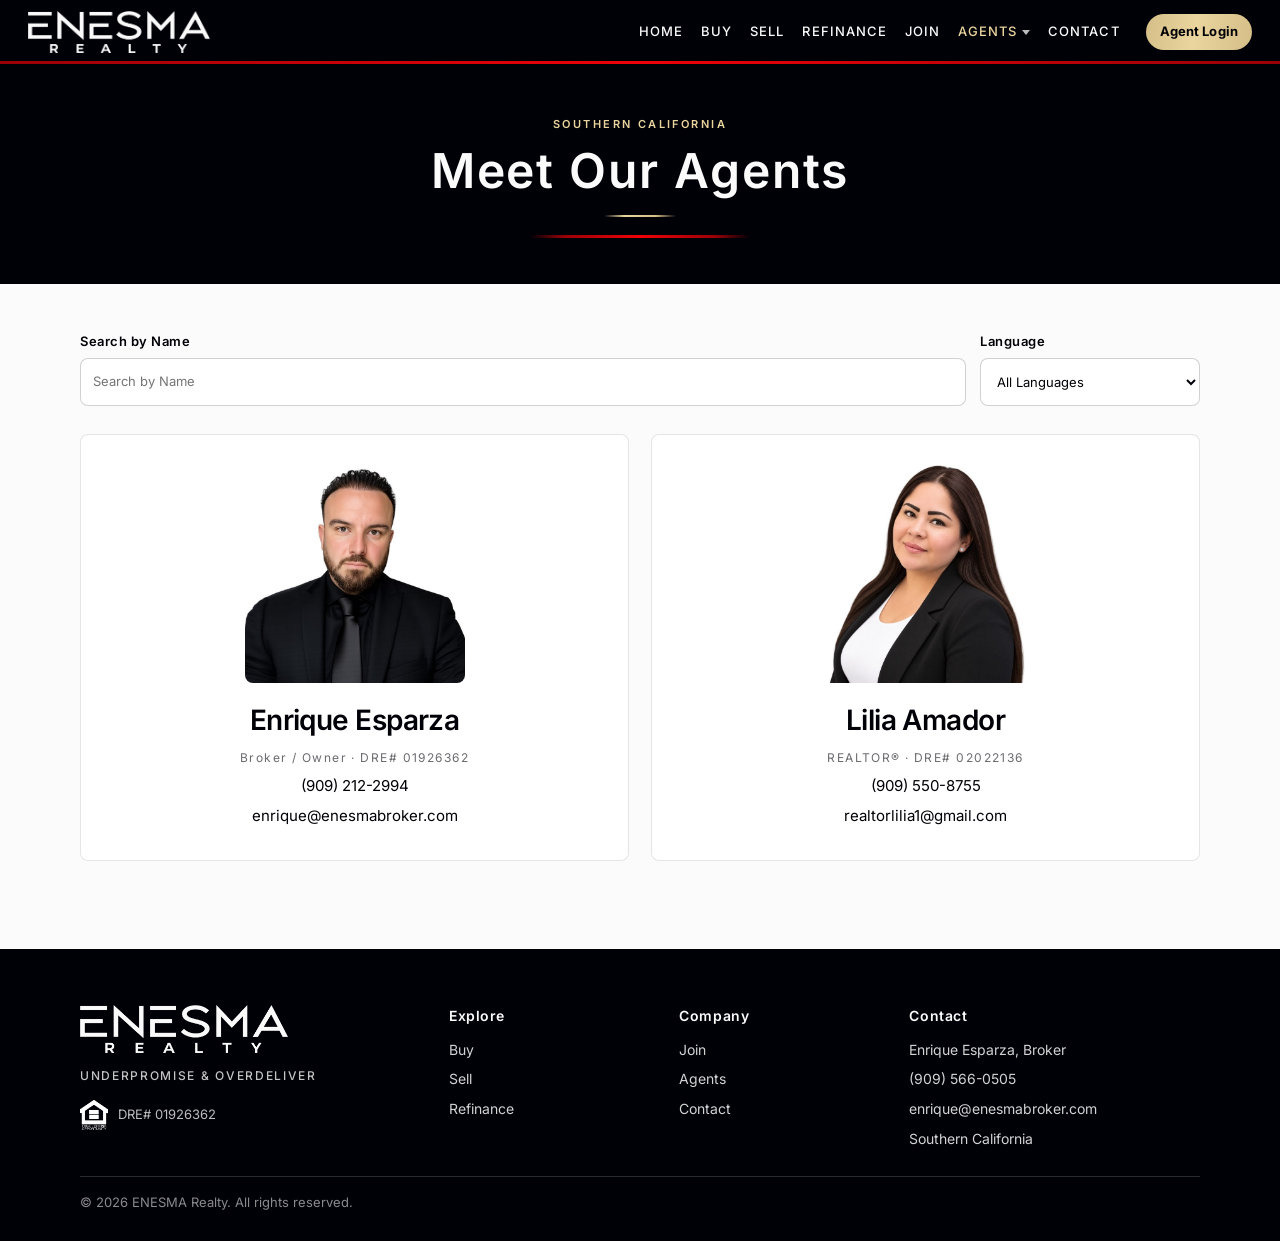
==== agents/index.html @ 6faba64f "Use the Aztec Gold gradient on Agent Login. The header button and the mobile menu item now use the s" ====
<!DOCTYPE html>
<html lang="en">
<head>
  <meta charset="utf-8">
  <meta name="viewport" content="width=device-width, initial-scale=1">
  <title>Meet Our Agents · ENESMA Realty</title>
  <meta name="description" content="Meet the ENESMA Realty agents. Search by name or language, then open a profile.">
  <meta name="theme-color" content="#000007">
  <link rel="canonical" href="https://www.enesmarealty.com/agents/">
  <link rel="icon" href="../favicon-32.png" sizes="32x32" type="image/png">
  <link rel="apple-touch-icon" href="../apple-touch-icon.png">
  <meta property="og:title" content="Meet Our Agents · ENESMA Realty">
  <meta property="og:description" content="Meet the ENESMA Realty agents. Search by name or language, then open a profile.">
  <meta property="og:type" content="website">
  <meta property="og:url" content="https://www.enesmarealty.com/agents/">
  <meta property="og:image" content="https://www.enesmarealty.com/assets/scenic-socal.jpg">
  <link rel="stylesheet" href="../css/site.css?v=7">
</head>
<body data-page="agents" data-root="../">
  <a class="skip" href="#main">Skip to content</a>
  <div id="site-header"></div>
  <noscript>
  <nav class="noscript-nav" aria-label="Primary"><a href="../">Home</a> <a href="../buy/">Buy</a> <a href="../sell/">Sell</a> <a href="../refinance/">Refinance</a> <a href="../join/">Join</a> <a href="../agents/">Agents</a> <a href="../contact/">Contact</a> <a href="https://agent.enesmarealty.com">Agent Login</a></nav>
  <div class="noscript-foot">
    <img src="../assets/eho-white.png" alt="Equal Housing Opportunity" width="421" height="446">
    <span>DRE# 01926362</span>
    <a href="tel:+19095660505">(909) 566-0505</a>
    <a href="mailto:enrique@enesmabroker.com">enrique@enesmabroker.com</a>
  </div>
</noscript>
  <main id="main">
    <section class="page-hero">
      <p class="kicker">SOUTHERN CALIFORNIA</p>
      <h1>Meet Our Agents</h1>
      <div class="gold-rule" aria-hidden="true"></div>
      <div class="red-fade" aria-hidden="true"></div>
    </section>
    <section class="page-body">
      <div class="shell">
        <div class="roster-tools">
          <label class="roster-field">
            <span>Search by Name</span>
            <input id="agent-search" type="search" placeholder="Search by Name" autocomplete="off">
          </label>
          <label class="roster-field">
            <span>Language</span>
            <select id="agent-language">
              <option value="">All Languages</option>
            </select>
          </label>
        </div>
        <p class="roster-empty" id="agent-empty" hidden>No Agents Match That Search.</p>
        <noscript>
          <p class="agent-contact"><a href="enrique-esparza/">Enrique Esparza</a><a href="lilia-amador/">Lilia Amador</a></p>
        </noscript>
        <div class="roster" id="agent-roster"></div>
      </div>
    </section>
  </main>
  <div id="site-footer"></div>
  <script src="../js/agents.js?v=4"></script>
  <script src="../js/site.js?v=4"></script>
</body>
</html>
---- css/site.css ----
/* ENESMA Realty consumer site
   Brand: Rocket Black #000007, Universal White #FBFBFB,
   Aztec Gold #EAD59E → #D5BE87, Illyrian Red #EF0207 → #9A0007.
   Gold and red are used as gradients, including the Agent Login button. */

@font-face {
  font-family: Inter;
  font-style: normal;
  font-weight: 400;
  font-display: swap;
  src: url("../assets/fonts/inter-latin-400.woff2") format("woff2");
}
@font-face {
  font-family: Inter;
  font-style: normal;
  font-weight: 500;
  font-display: swap;
  src: url("../assets/fonts/inter-latin-500.woff2") format("woff2");
}
@font-face {
  font-family: Inter;
  font-style: normal;
  font-weight: 600;
  font-display: swap;
  src: url("../assets/fonts/inter-latin-600.woff2") format("woff2");
}
@font-face {
  font-family: Inter;
  font-style: normal;
  font-weight: 700;
  font-display: swap;
  src: url("../assets/fonts/inter-latin-700.woff2") format("woff2");
}

:root {
  --black: #000007;
  --white: #fbfbfb;
  --gold-a: #ead59e;
  --gold-b: #d5be87;
  --gold: linear-gradient(100deg, #d5be87 0%, #ead59e 46%, #d5be87 100%);
  --red: linear-gradient(90deg, #9a0007 0%, #ef0207 50%, #9a0007 100%);
  --muted: #6b6b70;
  --max: 1120px;
  --radius: 8px;
  --header: 64px;
  color-scheme: light;
}

* { box-sizing: border-box; }
html { scroll-behavior: smooth; }
html, body { margin: 0; padding: 0; }
body {
  min-height: 100vh;
  background: var(--white);
  color: var(--black);
  font-family: Inter, "Helvetica Neue", Helvetica, Arial, sans-serif;
  font-size: 17px;
  line-height: 1.5;
}
img { max-width: 100%; height: auto; display: block; }
a { color: inherit; }
button { font: inherit; }
h1, h2, p { text-wrap: pretty; }
::selection { background: var(--gold-a); color: var(--black); }

.sr-only {
  position: absolute;
  width: 1px;
  height: 1px;
  padding: 0;
  margin: -1px;
  overflow: hidden;
  clip: rect(0, 0, 0, 0);
  white-space: nowrap;
  border: 0;
}

.skip {
  position: absolute;
  left: 12px;
  top: -48px;
  z-index: 80;
  background: var(--white);
  color: var(--black);
  padding: 8px 12px;
  text-decoration: none;
}
.skip:focus { top: 12px; }

#site-header { min-height: var(--header); background: var(--black); }

/* Header */
.top {
  position: sticky;
  top: 0;
  z-index: 40;
  display: flex;
  align-items: center;
  justify-content: space-between;
  gap: 12px;
  min-height: var(--header);
  padding: 10px 16px;
  background: var(--black);
  color: var(--white);
}
.top::after {
  content: "";
  position: absolute;
  left: 0;
  right: 0;
  bottom: 0;
  height: 3px;
  background-image: var(--red);
}
.brand { display: flex; align-items: center; text-decoration: none; }
.brand img { height: 34px; width: auto; }
.menu-btn {
  width: 44px;
  height: 44px;
  margin-left: auto;
  border: 0;
  background: transparent;
  display: inline-flex;
  flex-direction: column;
  justify-content: center;
  align-items: center;
  gap: 5px;
  cursor: pointer;
}
.menu-btn span {
  display: block;
  width: 18px;
  height: 1.5px;
  background: var(--white);
}
.menu-btn:focus-visible,
.nav a:focus-visible,
.brand:focus-visible {
  outline: 2px solid var(--gold-a);
  outline-offset: 3px;
}
.nav { display: none; }
.top.nav-open .nav {
  display: flex;
  flex-direction: column;
  align-items: stretch;
  position: absolute;
  left: 0;
  right: 0;
  top: 100%;
  background: var(--black);
  padding: 4px 16px 18px;
  box-shadow: 0 18px 30px rgba(0, 0, 7, 0.28);
}
.nav > a,
.nav .drop-link {
  display: flex;
  align-items: center;
  min-height: 48px;
  padding: 10px 2px;
  color: var(--white);
  text-decoration: none;
  font-size: 16px;
  font-weight: 500;
  letter-spacing: 0.08em;
  text-transform: uppercase;
  border-bottom: 1px solid rgba(251, 251, 251, 0.1);
}
.nav a[aria-current="page"],
.nav .drop-link[aria-current="page"] {
  color: var(--gold-a);
}
.drop {
  display: flex;
  flex-wrap: wrap;
  align-items: center;
  border-bottom: 1px solid rgba(251, 251, 251, 0.1);
}
.drop-link { flex: 1; border-bottom: 0; }
.caret-btn {
  width: 44px;
  height: 44px;
  display: inline-flex;
  align-items: center;
  justify-content: center;
  padding: 0;
  border: 0;
  background: transparent;
  color: var(--white);
  cursor: pointer;
}
.caret-btn:focus-visible { outline: 2px solid var(--gold-a); outline-offset: 3px; }
.caret {
  width: 0;
  height: 0;
  border-left: 4px solid transparent;
  border-right: 4px solid transparent;
  border-top: 5px solid currentColor;
  display: block;
  opacity: 0.75;
}
.drop-menu { display: none; width: 100%; padding: 0 0 8px 14px; }
.drop.open .drop-menu,
.drop:focus-within .drop-menu { display: block; }
.drop-menu a {
  display: flex;
  align-items: center;
  min-height: 44px;
  padding: 8px 2px;
  color: var(--white);
  text-decoration: none;
  font-size: 16px;
  letter-spacing: 0.01em;
  text-transform: none;
}
.drop-menu a:hover { color: var(--gold-a); }
.nav > a.nav-login {
  justify-content: center;
  margin: 12px 0 4px;
  min-height: 48px;
  padding: 10px 18px;
  border: 0;
  border-bottom: 0;
  border-radius: 999px;
  background-image: var(--gold);
  color: var(--black);
  font-size: 15px;
  font-weight: 700;
  letter-spacing: 0.01em;
  text-transform: none;
}
.nav > a.nav-login:hover,
.nav > a.nav-login:focus-visible {
  color: var(--black);
  background-image: var(--gold);
  filter: brightness(0.97);
}
.nav > a.nav-login:focus-visible {
  outline: 2px solid var(--white);
  outline-offset: 3px;
}

body.nav-lock { overflow: hidden; }

@media (min-width: 960px) {
  .top { padding: 10px 28px; }
  .brand img { height: 42px; }
  .menu-btn { display: none; }
  .nav {
    display: flex;
    flex-direction: row;
    align-items: center;
    justify-content: flex-end;
    flex-wrap: wrap;
    gap: 2px 18px;
    position: static;
    background: transparent;
    padding: 0;
    box-shadow: none;
  }
  .nav > a,
  .nav .drop-link {
    min-height: 44px;
    padding: 0;
    border-bottom: 0;
    font-size: 13px;
    letter-spacing: 0.08em;
  }
  .drop {
    position: relative;
    display: flex;
    flex-wrap: nowrap;
    align-items: center;
    border-bottom: 0;
    gap: 0;
  }
  .drop-link { flex: 0 0 auto; }
  .caret-btn { width: auto; height: 44px; padding: 0 0 0 5px; }
  .drop-menu {
    position: absolute;
    top: calc(100% + 6px);
    right: 0;
    z-index: 30;
    width: auto;
    min-width: 220px;
    padding: 8px 0;
    background: var(--black);
    border-radius: var(--radius);
    box-shadow: 0 10px 30px rgba(0, 0, 7, 0.28);
  }
  .drop:hover .drop-menu,
  .drop:focus-within .drop-menu,
  .drop.open .drop-menu { display: block; }
  .drop-menu a {
    display: block;
    min-height: 0;
    padding: 10px 16px;
    font-size: 14px;
    white-space: nowrap;
  }
  .drop-menu a:hover { background: rgba(251, 251, 251, 0.06); }
  .nav > a.nav-login {
    margin: 0 0 0 8px;
    min-height: 36px;
    padding: 8px 14px;
    font-size: 13px;
  }
  .top.nav-open .nav { position: static; box-shadow: none; padding: 0; }
}

/* Shared marks */
.gold-rule {
  width: 72px;
  height: 2px;
  margin: 18px auto;
  border: 0;
  background-image: linear-gradient(90deg, rgba(234, 213, 158, 0), var(--gold-a) 28%, var(--gold-b) 72%, rgba(213, 190, 135, 0));
}
.red-fade {
  width: min(220px, 52vw);
  height: 3px;
  margin: 18px auto 0;
  background-image: linear-gradient(90deg, rgba(154, 0, 7, 0), #9a0007 16%, #ef0207 50%, #9a0007 84%, rgba(154, 0, 7, 0));
}
.slogan {
  display: flex;
  flex-wrap: wrap;
  justify-content: center;
  gap: 0.35em;
  margin: 0;
  font-weight: 600;
  letter-spacing: 0.16em;
  font-size: clamp(13px, 3.5vw, 18px);
  line-height: 1.35;
  text-transform: uppercase;
}
.slogan span { white-space: nowrap; }

/* Home hero matches the Agent Hub: lockup-sized band, 40% Rocket Black veil,
   footage with no poster. 634/1100 is the Hub lockup image ratio. */
.home-hero {
  --lockup: min(400px, 78vw);
  position: relative;
  display: grid;
  place-items: center;
  min-height: 0;
  overflow: hidden;
  background: #000007;
  color: var(--white);
  text-align: center;
}
.hero-videos { position: absolute; inset: 0; z-index: 0; }
.hero-videos video {
  position: absolute;
  inset: 0;
  width: 100%;
  height: 100%;
  max-width: none;
  object-fit: cover;
  opacity: 1;
  background: transparent;
}
.hero-videos video.over { z-index: 2; }
.hero-videos video.under { z-index: 1; }
.hero-videos video.fading { transition: opacity 1.6s ease; }
.hero-videos.off { visibility: hidden; }
.home-hero::after {
  content: "";
  position: absolute;
  inset: 0;
  z-index: 1;
  background: rgba(0, 0, 7, 0.4);
  pointer-events: none;
}
.home-hero.needs-gesture { cursor: pointer; }
.hero-lockup {
  position: relative;
  z-index: 2;
  box-sizing: border-box;
  display: flex;
  flex-direction: column;
  align-items: center;
  justify-content: center;
  width: var(--lockup);
  min-height: calc(var(--lockup) * 0.576364);
  padding: 18px 16px 20px;
}
.hero-logo {
  width: 100%;
  height: auto;
  margin: 0 auto 8px;
  filter: drop-shadow(0 10px 22px rgba(0, 0, 7, 0.55));
}
.hero-kicker {
  margin: 0 auto;
  font-weight: 600;
  letter-spacing: 0.18em;
  font-size: clamp(9px, 2.2vw, 12px);
  line-height: 1.35;
  text-shadow: 0 1px 10px rgba(0, 0, 7, 0.7);
  text-transform: uppercase;
}
.hero-kicker span { display: inline-block; white-space: nowrap; }
.home-hero .gold-rule {
  width: 56px;
  height: 2px;
  margin: 8px auto;
  background-image: var(--gold);
}
.hero-slogan {
  margin: 0;
  font-weight: 500;
  letter-spacing: 0.16em;
  font-size: clamp(8px, 1.7vw, 11px);
  line-height: 1.35;
  text-shadow: 0 1px 10px rgba(0, 0, 7, 0.7);
  text-transform: uppercase;
}
@media (max-width: 880px) {
  .home-hero { --lockup: min(340px, 84vw); }
  .hero-lockup { padding: 14px 12px 16px; }
}
.home-tiles { padding: 36px 0 80px; }
.tile-grid {
  width: min(var(--max), calc(100% - 40px));
  margin: 0 auto;
  display: grid;
  grid-template-columns: 1fr;
  gap: 18px;
}
.tile {
  position: relative;
  display: block;
  overflow: hidden;
  aspect-ratio: 16 / 9;
  border-radius: var(--radius);
  background: var(--black);
  color: var(--white);
  text-decoration: none;
  transition: transform 0.18s ease, box-shadow 0.18s ease;
}
.tile img {
  position: absolute;
  inset: 0;
  width: 100%;
  height: 100%;
  max-width: none;
  object-fit: cover;
}
.tile-join img { object-position: 22% center; }
.tile::after {
  content: "";
  position: absolute;
  inset: 0;
  background: linear-gradient(to top, rgba(0, 0, 7, 0.78) 0%, rgba(0, 0, 7, 0.2) 52%, rgba(0, 0, 7, 0.12) 100%);
}
.tile .cap {
  position: absolute;
  z-index: 1;
  left: 22px;
  right: 22px;
  bottom: 18px;
}
.tile .dash {
  width: 36px;
  height: 2px;
  margin: 0 0 10px;
  background-image: var(--gold);
}
.tile h2 {
  margin: 0 0 4px;
  font-size: clamp(20px, 2.3vw, 26px);
  font-weight: 500;
  letter-spacing: 0.01em;
  line-height: 1.15;
}
.tile p {
  margin: 0;
  font-size: clamp(13px, 1.5vw, 15px);
  line-height: 1.35;
  color: rgba(251, 251, 251, 0.84);
}
.tile:hover { transform: translateY(-1px); box-shadow: 0 10px 24px rgba(0, 0, 7, 0.16); }
.tile:focus-visible { outline: 2px solid var(--gold-a); outline-offset: 3px; }
.copy p, .bio p { margin: 0; }
.copy p + p { margin-top: 16px; }
.page-body .copy { max-width: 40rem; margin-left: auto; margin-right: auto; }

/* Inner pages */
.page-hero {
  background: var(--black);
  color: var(--white);
  text-align: center;
  padding: 52px 20px 46px;
}
.kicker {
  margin: 0 0 12px;
  font-size: 11px;
  letter-spacing: 0.22em;
  font-weight: 600;
  color: var(--gold-a);
}
.page-hero h1 {
  margin: 0;
  font-size: clamp(28px, 7vw, 48px);
  font-weight: 600;
  letter-spacing: 0.04em;
  line-height: 1.1;
}
.page-body { padding: 48px 0 88px; }
.shell { width: min(var(--max), calc(100% - 32px)); margin: 0 auto; }
.copy { font-size: 17px; line-height: 1.65; }
.cta-wrap { margin-top: 48px; }
.cta-wrap.cta-top { margin-top: 0; margin-bottom: 48px; }
.cta {
  position: relative;
  display: flex;
  align-items: center;
  justify-content: center;
  width: 100%;
  min-height: 76px;
  padding: 16px 28px;
  border-radius: 999px;
  overflow: hidden;
  background-image:
    linear-gradient(100deg, rgba(251, 251, 251, 0) 6%, rgba(251, 251, 251, 0.5) 40%, rgba(251, 251, 251, 0) 68%),
    linear-gradient(105deg, #d5be87 0%, #ead59e 38%, #d5be87 68%, #ead59e 100%);
  color: var(--black);
  font-weight: 700;
  font-size: clamp(18px, 2.5vw, 26px);
  letter-spacing: 0.01em;
  text-align: center;
  text-decoration: none;
  line-height: 1.2;
}
.cta:hover { filter: brightness(0.97); }
.cta:focus-visible { outline: 2px solid var(--black); outline-offset: 4px; }
.contact-lines {
  max-width: 40rem;
  margin: 48px auto 0;
  text-align: center;
}
.contact-lines p { margin: 0; line-height: 1.7; }
.contact-lines .contact-name { font-weight: 600; }
.contact-lines a {
  color: inherit;
  text-decoration: none;
  border-bottom: 1px solid rgba(0, 0, 7, 0.28);
}
.contact-lines a:hover { border-bottom-color: var(--black); }
.contact-lines a:focus-visible { outline: 2px solid var(--black); outline-offset: 3px; }
.promo-bleed {
  width: 100%;
  margin: 0;
  background: #000007;
}
.promo-bleed video {
  width: 100%;
  max-width: none;
  height: auto;
  display: block;
  border-radius: 0;
  background: #000007;
}

/* Agents */
.roster-tools {
  display: grid;
  gap: 14px;
  width: min(var(--max), 100%);
  margin: 0 auto 28px;
}
.roster-field {
  display: flex;
  flex-direction: column;
  gap: 6px;
  font-size: 13px;
  font-weight: 600;
  letter-spacing: 0.04em;
}
.roster-field input,
.roster-field select {
  width: 100%;
  min-height: 48px;
  padding: 10px 12px;
  border: 1px solid rgba(0, 0, 7, 0.18);
  border-radius: var(--radius);
  background: #fff;
  color: var(--black);
  font: inherit;
  font-weight: 400;
  letter-spacing: 0;
}
.roster-field input:focus-visible,
.roster-field select:focus-visible {
  outline: 2px solid var(--black);
  outline-offset: 2px;
}
.roster {
  display: grid;
  grid-template-columns: 1fr;
  gap: 18px;
  width: min(var(--max), 100%);
  margin: 0 auto;
}
.roster-empty {
  margin: 12px 0 0;
  text-align: center;
  color: var(--muted);
}
.agent-card {
  display: flex;
  flex-direction: column;
  align-items: center;
  padding: 28px 18px 32px;
  text-align: center;
  text-decoration: none;
  color: inherit;
  border-radius: var(--radius);
  background: #fff;
  border: 1px solid rgba(0, 0, 7, 0.1);
}
.agent-card:hover { border-color: #d4af37; }
.agent-card:focus-visible { outline: 2px solid var(--black); outline-offset: 3px; }
.agent-card img {
  width: min(220px, 68%);
  aspect-ratio: 1 / 1;
  height: auto;
  margin: 0 auto 16px;
  object-fit: cover;
  object-position: center top;
  border-radius: var(--radius);
}
.agent-card h2 {
  margin: 0;
  font-size: clamp(22px, 2.4vw, 28px);
  font-weight: 600;
  letter-spacing: -0.02em;
}
.agent-card .agent-role,
.agent-card .agent-line {
  margin: 8px 0 0;
  color: var(--muted);
}
.agent-card .agent-role {
  font-size: 12px;
  letter-spacing: 0.12em;
}
.agent-card .agent-line {
  font-size: 15px;
  letter-spacing: 0;
  color: var(--black);
}
.agent-card[hidden] { display: none; }
.agent-langs {
  margin: 8px 0 0;
  font-size: 13px;
  letter-spacing: 0.08em;
  color: var(--muted);
}
.agent {
  display: flex;
  flex-direction: column;
  align-items: center;
  max-width: 760px;
  margin: 0 auto;
}
.agent > img {
  width: min(260px, 72vw);
  max-width: 260px;
  aspect-ratio: 1 / 1;
  height: auto;
  object-fit: cover;
  object-position: center top;
  border-radius: var(--radius);
  margin: 0 auto 28px;
  background: var(--white);
}
.agent-body { text-align: center; width: 100%; }
.agent-layout { text-align: center; padding-bottom: 88px; }
.agent-layout .shell { padding-top: 36px; }
.back { margin: 0 0 28px; text-align: left; }
.back a {
  font-size: 12px;
  letter-spacing: 0.16em;
  text-decoration: none;
  border-bottom: 1px solid rgba(0, 0, 7, 0.3);
}
.back a:focus-visible { outline: 2px solid var(--black); outline-offset: 3px; }
.agent-kicker {
  margin: 0 0 14px;
  font-size: 11px;
  letter-spacing: 0.22em;
  font-weight: 600;
}
.agent-name {
  margin: 0;
  font-size: clamp(32px, 6vw, 48px);
  font-weight: 600;
  letter-spacing: -0.03em;
  line-height: 1.05;
}
.agent-role {
  margin: 10px 0 0;
  font-size: 13px;
  letter-spacing: 0.12em;
  color: var(--muted);
}
.agent-contact {
  display: flex;
  flex-direction: column;
  align-items: center;
  gap: 8px;
  margin: 16px 0 0;
}
.agent-contact a {
  text-decoration: none;
  border-bottom: 1px solid rgba(0, 0, 7, 0.28);
}
.agent-contact a:hover { border-bottom-color: var(--black); }
.agent-contact a:focus-visible { outline: 2px solid var(--black); outline-offset: 3px; }
.socials {
  display: flex;
  flex-wrap: wrap;
  justify-content: center;
  align-items: center;
  gap: 18px;
  margin: 22px 0 40px;
}
.socials a {
  display: block;
  line-height: 0;
  padding: 0;
  border: 0;
  background: none;
  border-radius: 0;
}
.socials svg { display: block; width: 28px; height: 28px; }
.socials a:hover { opacity: 0.62; }
.socials a:focus-visible { outline: 2px solid var(--black); outline-offset: 4px; }
.bio {
  max-width: 40rem;
  margin: 0 auto;
  text-align: left;
}
.bio p { margin: 0 0 16px; line-height: 1.65; }
.bio strong { font-weight: 700; }

/* Footer */
.site-footer {
  background: var(--black);
  color: var(--white);
  padding: 56px 24px 28px;
}
.foot {
  width: min(var(--max), 100%);
  margin: 0 auto;
  display: grid;
  gap: 36px 28px;
}
.foot-brand .brand img { height: 48px; }
.foot .tag {
  margin: 14px 0 16px;
  max-width: 16rem;
  font-size: 12px;
  font-weight: 500;
  letter-spacing: 0.14em;
  line-height: 1.45;
  text-transform: uppercase;
  color: rgba(251, 251, 251, 0.78);
}
.eho {
  display: flex;
  align-items: center;
  gap: 10px;
  font-size: 13px;
  color: rgba(251, 251, 251, 0.75);
}
.eho img { width: 28px; height: auto; }
.site-footer h2 {
  margin: 0 0 14px;
  font-size: 14px;
  letter-spacing: 0.04em;
  font-weight: 600;
}
.site-footer ul { list-style: none; margin: 0; padding: 0; }
.site-footer li {
  margin: 0 0 10px;
  font-size: 14px;
  line-height: 1.4;
  color: rgba(251, 251, 251, 0.84);
}
.site-footer li:last-child { margin-bottom: 0; }
.site-footer a { color: inherit; text-decoration: none; }
.site-footer a:hover { color: var(--gold-a); }
.site-footer a:focus-visible { outline: 2px solid var(--gold-a); outline-offset: 3px; }
.legal {
  width: min(var(--max), 100%);
  margin: 28px auto 0;
  padding-top: 16px;
  border-top: 1px solid rgba(251, 251, 251, 0.16);
  font-size: 13px;
  color: rgba(251, 251, 251, 0.55);
}

.noscript-nav, .noscript-foot {
  background: var(--black);
  color: var(--white);
  padding: 16px 20px 20px;
}
.noscript-nav { display: flex; flex-wrap: wrap; gap: 10px 16px; }
.noscript-nav a, .noscript-foot a { color: var(--white); }
.noscript-foot { display: flex; flex-wrap: wrap; gap: 10px 16px; align-items: center; }
.noscript-foot img { width: 28px; height: auto; }

.not-found { text-align: center; padding: 72px 20px 96px; }
.not-found p { margin: 12px auto 0; max-width: 28rem; }

@media (min-width: 720px) {
  .tile-grid { grid-template-columns: 1fr 1fr; gap: 22px; }
  .home-tiles { padding: 40px 0 88px; }
  .roster { grid-template-columns: 1fr 1fr; gap: 22px; }
  .roster-tools { grid-template-columns: 1fr 220px; align-items: end; }
  .agent-contact { flex-direction: row; gap: 18px; }
  .foot { grid-template-columns: 1.35fr 0.8fr 0.8fr 1.15fr; align-items: start; }
}

@media (prefers-reduced-motion: reduce) {
  html { scroll-behavior: auto; }
  *, *::before, *::after { transition: none !important; }
}

/* Full-screen gold wordmark. The vector is painted at 8× and moved with
   transform/opacity so the fly-through stays sharp. Home page only. */
html.brand-intro-pending,
html.brand-intro-pending body {
  background: #000007;
}
html.brand-intro-pending body > :not(.brand-intro) {
  visibility: hidden;
}
.brand-intro {
  position: fixed;
  inset: 0;
  z-index: 80;
  width: 100%;
  height: 100%;
  background: #000007;
  display: grid;
  place-items: center;
  overflow: hidden;
  cursor: pointer;
  touch-action: manipulation;
}
.brand-intro-mark {
  position: relative;
  width: min(72vw, 680px);
  aspect-ratio: 2172 / 724;
  min-width: 0;
}
.brand-intro-zoom {
  position: absolute;
  left: 50%;
  top: 50%;
  width: 800%;
  height: 800%;
  transform: translate(-50%, -50%) scale(0.125);
  transform-origin: center center;
  opacity: 0;
  will-change: transform, opacity;
}
.brand-intro-logo { display: block; width: 100%; height: 100%; }
.brand-intro-glint {
  position: absolute;
  inset: 0;
  overflow: hidden;
  pointer-events: none;
  -webkit-mask: url("../assets/logo-gold.svg?v=1") center / 100% 100% no-repeat;
  mask: url("../assets/logo-gold.svg?v=1") center / 100% 100% no-repeat;
}
.brand-intro-glint span {
  position: absolute;
  top: -15%;
  bottom: -15%;
  left: 0;
  width: 18%;
  background: linear-gradient(100deg, transparent 0%, rgba(255, 255, 255, 0.15) 35%, rgba(255, 255, 255, 1) 50%, rgba(255, 236, 190, 0.35) 62%, transparent 100%);
  opacity: 0;
  transform: translate3d(-160%, 0, 0);
  will-change: transform, opacity;
}
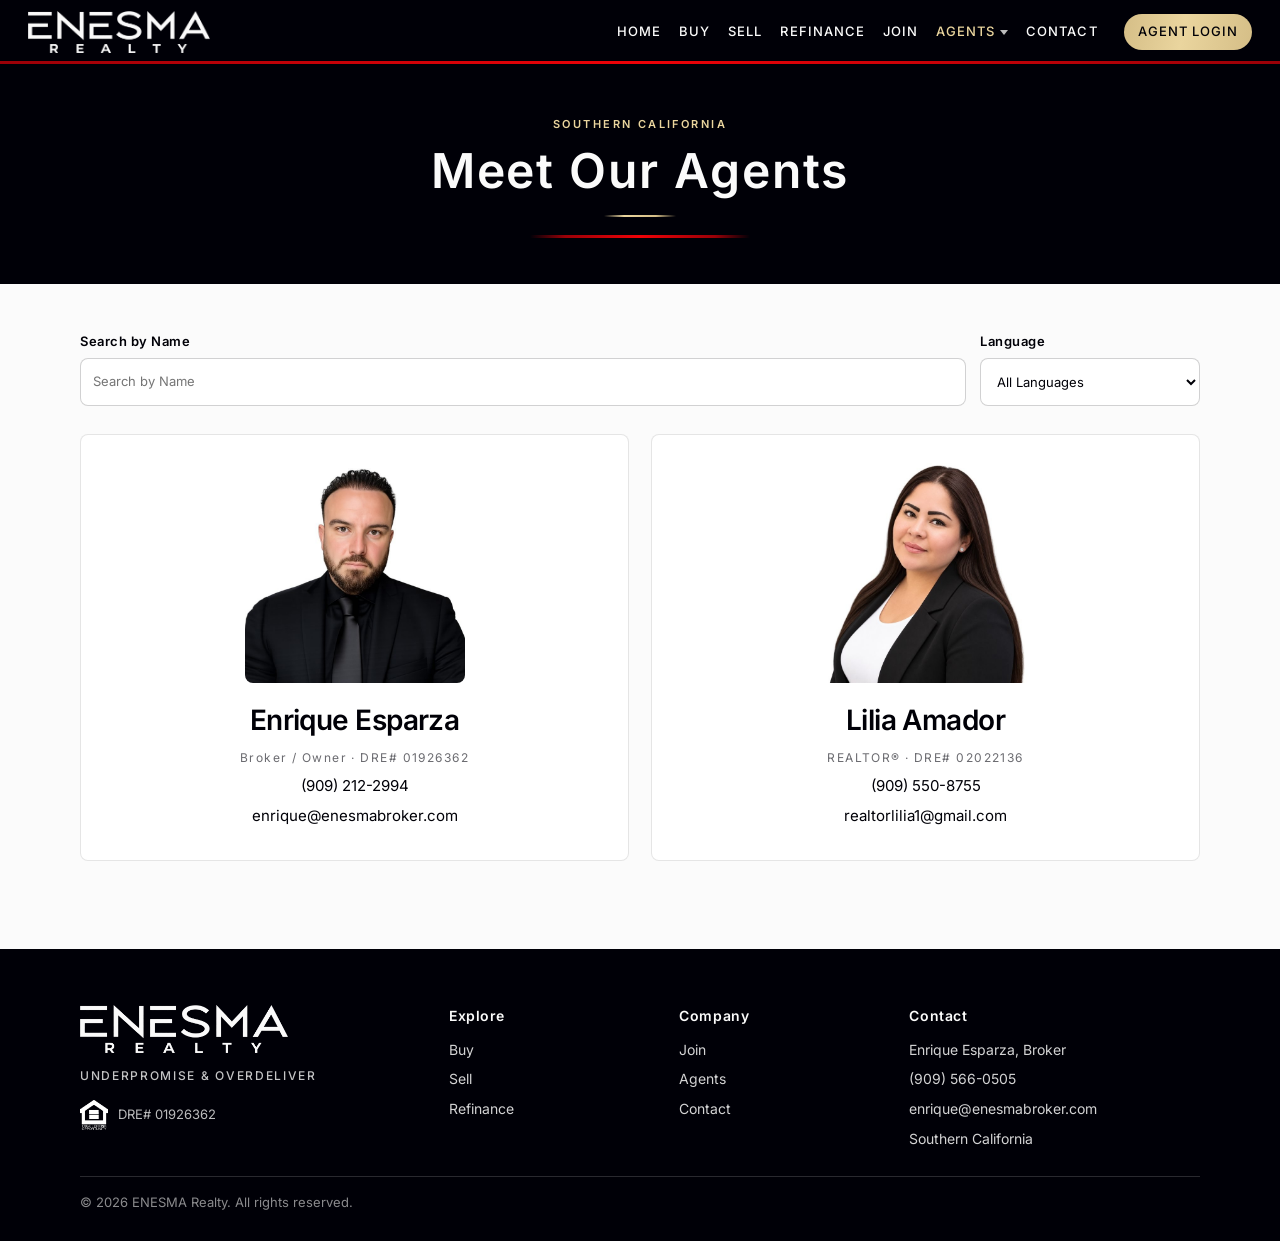
==== commit 5a98cfba: "Set Agent Login to the same all-caps nav type. The header, mobile menu, and no-script links now read" ====
--- a/agents/index.html
+++ b/agents/index.html
@@ -14,13 +14,13 @@
   <meta property="og:type" content="website">
   <meta property="og:url" content="https://www.enesmarealty.com/agents/">
   <meta property="og:image" content="https://www.enesmarealty.com/assets/scenic-socal.jpg">
-  <link rel="stylesheet" href="../css/site.css?v=7">
+  <link rel="stylesheet" href="../css/site.css?v=12">
 </head>
 <body data-page="agents" data-root="../">
   <a class="skip" href="#main">Skip to content</a>
   <div id="site-header"></div>
   <noscript>
-  <nav class="noscript-nav" aria-label="Primary"><a href="../">Home</a> <a href="../buy/">Buy</a> <a href="../sell/">Sell</a> <a href="../refinance/">Refinance</a> <a href="../join/">Join</a> <a href="../agents/">Agents</a> <a href="../contact/">Contact</a> <a href="https://agent.enesmarealty.com">Agent Login</a></nav>
+  <nav class="noscript-nav" aria-label="Primary"><a href="../">Home</a> <a href="../buy/">Buy</a> <a href="../sell/">Sell</a> <a href="../refinance/">Refinance</a> <a href="../join/">Join</a> <a href="../agents/">Agents</a> <a href="../contact/">Contact</a> <a href="https://agent.enesmarealty.com">AGENT LOGIN</a></nav>
   <div class="noscript-foot">
     <img src="../assets/eho-white.png" alt="Equal Housing Opportunity" width="421" height="446">
     <span>DRE# 01926362</span>
@@ -58,7 +58,7 @@
     </section>
   </main>
   <div id="site-footer"></div>
-  <script src="../js/agents.js?v=4"></script>
-  <script src="../js/site.js?v=4"></script>
+  <script src="../js/agents.js?v=6"></script>
+  <script src="../js/site.js?v=10"></script>
 </body>
 </html>
--- a/css/site.css
+++ b/css/site.css
@@ -224,10 +224,10 @@
   border-radius: 999px;
   background-image: var(--gold);
   color: var(--black);
-  font-size: 15px;
-  font-weight: 700;
-  letter-spacing: 0.01em;
-  text-transform: none;
+  font-size: 16px;
+  font-weight: 500;
+  letter-spacing: 0.08em;
+  text-transform: uppercase;
 }
 .nav > a.nav-login:hover,
 .nav > a.nav-login:focus-visible {
@@ -550,10 +550,30 @@
 .contact-lines a:hover { border-bottom-color: var(--black); }
 .contact-lines a:focus-visible { outline: 2px solid var(--black); outline-offset: 3px; }
 .promo-bleed {
+  position: relative;
   width: 100%;
   margin: 0;
   background: #000007;
 }
+.sound-toggle {
+  position: absolute;
+  right: 14px;
+  bottom: 72px;
+  z-index: 3;
+  width: 44px;
+  height: 44px;
+  padding: 0;
+  display: grid;
+  place-items: center;
+  border-radius: 999px;
+  border: 2px solid #d5be87;
+  background: #000007;
+  color: #ead59e;
+  cursor: pointer;
+}
+.sound-toggle svg { width: 22px; height: 22px; display: block; }
+.sound-toggle:hover { filter: brightness(1.08); }
+.sound-toggle:focus-visible { outline: 2px solid #ead59e; outline-offset: 3px; }
 .promo-bleed video {
   width: 100%;
   max-width: none;
@@ -677,6 +697,20 @@
   background: var(--white);
 }
 .agent-body { text-align: center; width: 100%; }
+.agent-info {
+  display: flex;
+  flex-direction: column;
+  align-items: center;
+  width: 100%;
+  text-align: center;
+}
+.agent-info .agent-kicker,
+.agent-info .agent-name,
+.agent-info .agent-role,
+.agent-info .agent-langs {
+  width: 100%;
+  text-align: center;
+}
 .agent-layout { text-align: center; padding-bottom: 88px; }
 .agent-layout .shell { padding-top: 36px; }
 .back { margin: 0 0 28px; text-align: left; }
@@ -708,10 +742,13 @@
 }
 .agent-contact {
   display: flex;
-  flex-direction: column;
-  align-items: center;
-  gap: 8px;
+  flex-flow: row wrap;
+  justify-content: center;
+  align-items: center;
+  gap: 8px 18px;
+  width: 100%;
   margin: 16px 0 0;
+  text-align: center;
 }
 .agent-contact a {
   text-decoration: none;
@@ -725,6 +762,7 @@
   justify-content: center;
   align-items: center;
   gap: 18px;
+  width: 100%;
   margin: 22px 0 40px;
 }
 .socials a {
@@ -743,6 +781,7 @@
   margin: 0 auto;
   text-align: left;
 }
+.agent .bio { text-align: center; }
 .bio p { margin: 0 0 16px; line-height: 1.65; }
 .bio strong { font-weight: 700; }
 
@@ -821,7 +860,6 @@
   .home-tiles { padding: 40px 0 88px; }
   .roster { grid-template-columns: 1fr 1fr; gap: 22px; }
   .roster-tools { grid-template-columns: 1fr 220px; align-items: end; }
-  .agent-contact { flex-direction: row; gap: 18px; }
   .foot { grid-template-columns: 1.35fr 0.8fr 0.8fr 1.15fr; align-items: start; }
 }
 
@@ -838,6 +876,13 @@
 }
 html.brand-intro-pending body > :not(.brand-intro) {
   visibility: hidden;
+}
+/* A hidden ancestor blocks iPhone autoplay. These stay visible under the overlay. */
+html.brand-intro-pending .hero-videos,
+html.brand-intro-pending .hero-videos video,
+html.brand-intro-pending .promo-bleed,
+html.brand-intro-pending .promo-bleed video {
+  visibility: visible;
 }
 .brand-intro {
   position: fixed;
